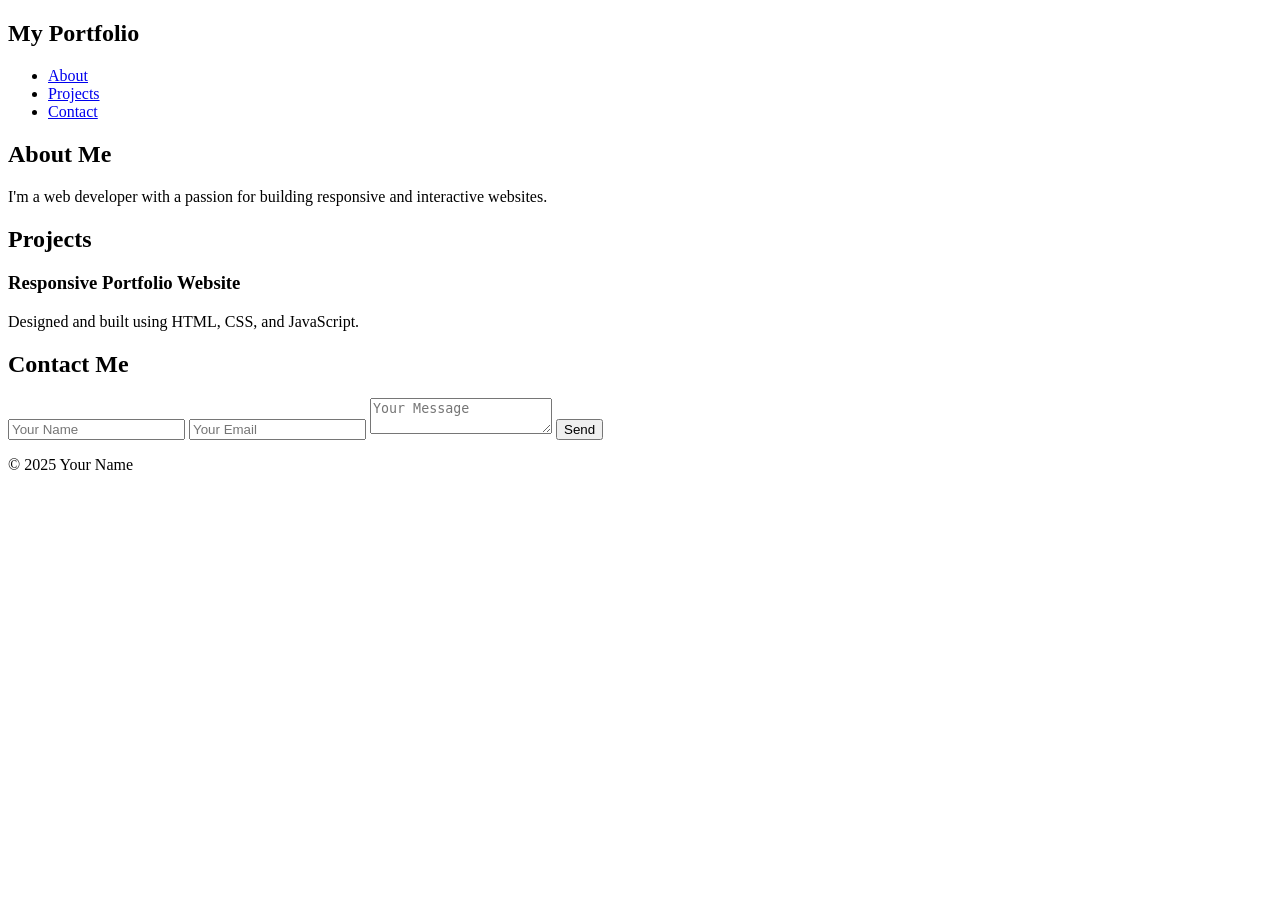
==== index.html @ 6ca47bcc "Update index.html" ====
<!DOCTYPE html>
<html lang="en">
<head>
  <meta charset="UTF-8" />
  <meta name="viewport" content="width=device-width, initial-scale=1.0" />
  <title>My Portfolio</title>
  <link rel="stylesheet" href="C:\Users\rames\Downloads\Responsive_Portfolio_Website (1)\style.css" />
</head>
<body>
  <header>
    <nav>
      <h1>My Portfolio</h1>
      <ul class="nav-links">
        <li><a href="#about">About</a></li>
        <li><a href="#projects">Projects</a></li>
        <li><a href="#contact">Contact</a></li>
      </ul>
    </nav>
  </header>

  <section id="about">
    <h2>About Me</h2>
    <p>I'm a web developer with a passion for building responsive and interactive websites.</p>
  </section>

  <section id="projects">
    <h2>Projects</h2>
    <div class="project">
      <h3>Responsive Portfolio Website</h3>
      <p>Designed and built using HTML, CSS, and JavaScript.</p>
    </div>
  </section>

  <section id="contact">
    <h2>Contact Me</h2>
    <form id="contact-form">
      <input type="text" placeholder="Your Name" required />
      <input type="email" placeholder="Your Email" required />
      <textarea placeholder="Your Message" required></textarea>
      <button type="submit">Send</button>
    </form>
  </section>

  <footer>
    <p>© 2025 Your Name</p>
  </footer>

  <script src="script.js"></script>
</body>
</html>
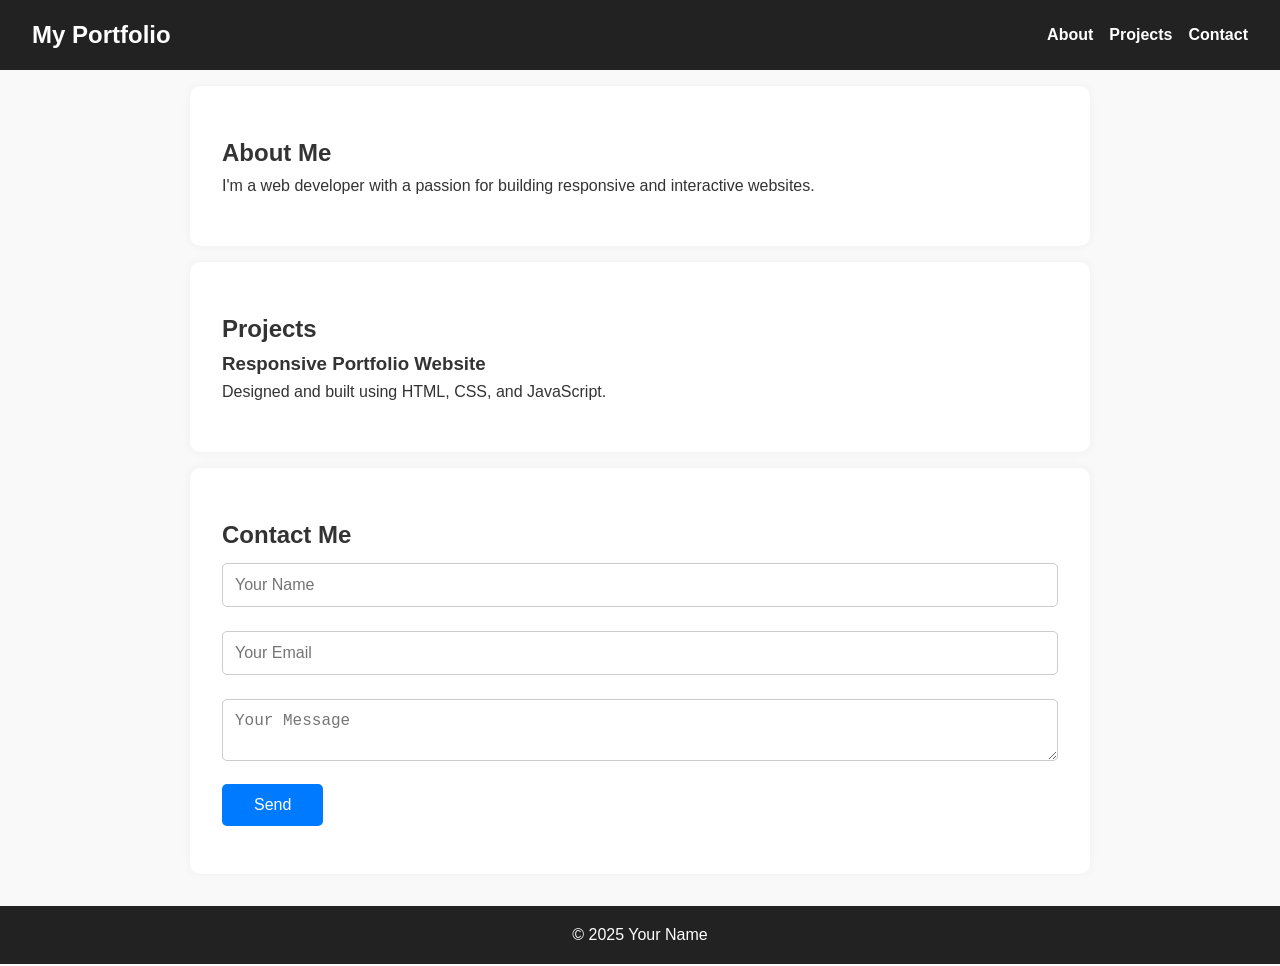
==== commit 3fb0ef88: "Update index.html" ====
--- a/index.html
+++ b/index.html
@@ -4,7 +4,7 @@
   <meta charset="UTF-8" />
   <meta name="viewport" content="width=device-width, initial-scale=1.0" />
   <title>My Portfolio</title>
-  <link rel="stylesheet" href="C:\Users\rames\Downloads\Responsive_Portfolio_Website (1)\style.css" />
+  <link rel="stylesheet" href="style.css" />
 </head>
 <body>
   <header>
--- a/style.css
+++ b/style.css
@@ -0,0 +1,101 @@
+/* Reset and Base Styles */
+* {
+  margin: 0;
+  padding: 0;
+  box-sizing: border-box;
+}
+
+body {
+  font-family: 'Segoe UI', sans-serif;
+  background-color: #f9f9f9;
+  color: #333;
+  line-height: 1.6;
+}
+
+/* Header / Navbar */
+header {
+  background: #222;
+  color: #fff;
+  padding: 1rem 2rem;
+}
+
+nav {
+  display: flex;
+  justify-content: space-between;
+  align-items: center;
+}
+
+.nav-links {
+  list-style: none;
+  display: flex;
+  gap: 1rem;
+}
+
+.nav-links a {
+  color: #fff;
+  text-decoration: none;
+  font-weight: bold;
+}
+
+/* Section Styling */
+section {
+  padding: 3rem 2rem;
+  max-width: 900px;
+  margin: auto;
+  background: #fff;
+  margin-top: 1rem;
+  border-radius: 10px;
+  box-shadow: 0 0 10px rgba(0,0,0,0.05);
+}
+
+/* Contact Form */
+form input,
+form textarea {
+  width: 100%;
+  padding: 0.75rem;
+  margin: 0.5rem 0 1rem;
+  border: 1px solid #ccc;
+  border-radius: 5px;
+  font-size: 1rem;
+}
+
+button {
+  background: #007BFF;
+  color: white;
+  padding: 0.75rem 2rem;
+  border: none;
+  border-radius: 5px;
+  cursor: pointer;
+  font-size: 1rem;
+}
+
+button:hover {
+  background: #0056b3;
+}
+
+/* Footer */
+footer {
+  text-align: center;
+  padding: 1rem;
+  background: #222;
+  color: #fff;
+  margin-top: 2rem;
+}
+
+/* Responsive */
+@media (max-width: 768px) {
+  nav {
+    flex-direction: column;
+    align-items: flex-start;
+  }
+
+  .nav-links {
+    flex-direction: column;
+    width: 100%;
+    margin-top: 1rem;
+  }
+
+  section {
+    padding: 2rem 1rem;
+  }
+}
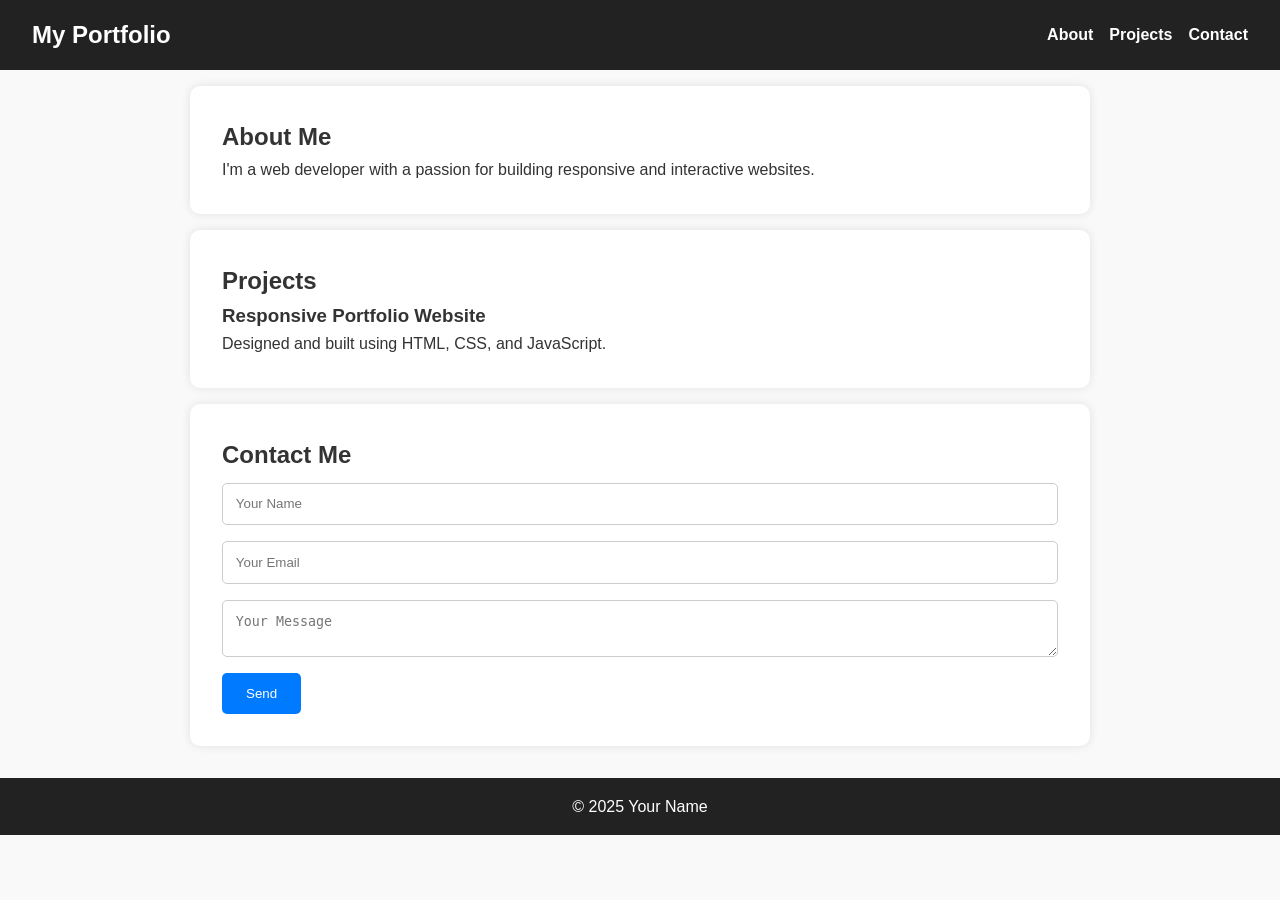
==== commit e79de1b9: "Update index.html" ====
--- a/index.html
+++ b/index.html
@@ -4,7 +4,8 @@
   <meta charset="UTF-8" />
   <meta name="viewport" content="width=device-width, initial-scale=1.0" />
   <title>My Portfolio</title>
-  <link rel="stylesheet" href="style.css" />
+  <link rel="stylesheet" href="style.css">
+
 </head>
 <body>
   <header>
--- a/style.css
+++ b/style.css
@@ -1,4 +1,3 @@
-/* Reset and Base Styles */
 * {
   margin: 0;
   padding: 0;
@@ -6,13 +5,12 @@
 }
 
 body {
-  font-family: 'Segoe UI', sans-serif;
-  background-color: #f9f9f9;
+  font-family: Arial, sans-serif;
+  background: #f9f9f9;
   color: #333;
   line-height: 1.6;
 }
 
-/* Header / Navbar */
 header {
   background: #222;
   color: #fff;
@@ -37,65 +35,47 @@
   font-weight: bold;
 }
 
-/* Section Styling */
 section {
-  padding: 3rem 2rem;
+  padding: 2rem;
   max-width: 900px;
-  margin: auto;
-  background: #fff;
-  margin-top: 1rem;
+  margin: 1rem auto;
+  background: white;
   border-radius: 10px;
-  box-shadow: 0 0 10px rgba(0,0,0,0.05);
+  box-shadow: 0 0 10px rgba(0,0,0,0.1);
 }
 
-/* Contact Form */
-form input,
-form textarea {
+form input, form textarea {
   width: 100%;
-  padding: 0.75rem;
-  margin: 0.5rem 0 1rem;
+  padding: 0.8rem;
+  margin: 0.5rem 0;
   border: 1px solid #ccc;
   border-radius: 5px;
-  font-size: 1rem;
 }
 
 button {
-  background: #007BFF;
+  padding: 0.8rem 1.5rem;
+  background-color: #007BFF;
   color: white;
-  padding: 0.75rem 2rem;
   border: none;
   border-radius: 5px;
   cursor: pointer;
-  font-size: 1rem;
 }
 
 button:hover {
-  background: #0056b3;
+  background-color: #0056b3;
 }
 
-/* Footer */
 footer {
   text-align: center;
   padding: 1rem;
   background: #222;
-  color: #fff;
+  color: white;
   margin-top: 2rem;
 }
 
-/* Responsive */
 @media (max-width: 768px) {
-  nav {
+  .nav-links {
     flex-direction: column;
     align-items: flex-start;
   }
-
-  .nav-links {
-    flex-direction: column;
-    width: 100%;
-    margin-top: 1rem;
-  }
-
-  section {
-    padding: 2rem 1rem;
-  }
 }
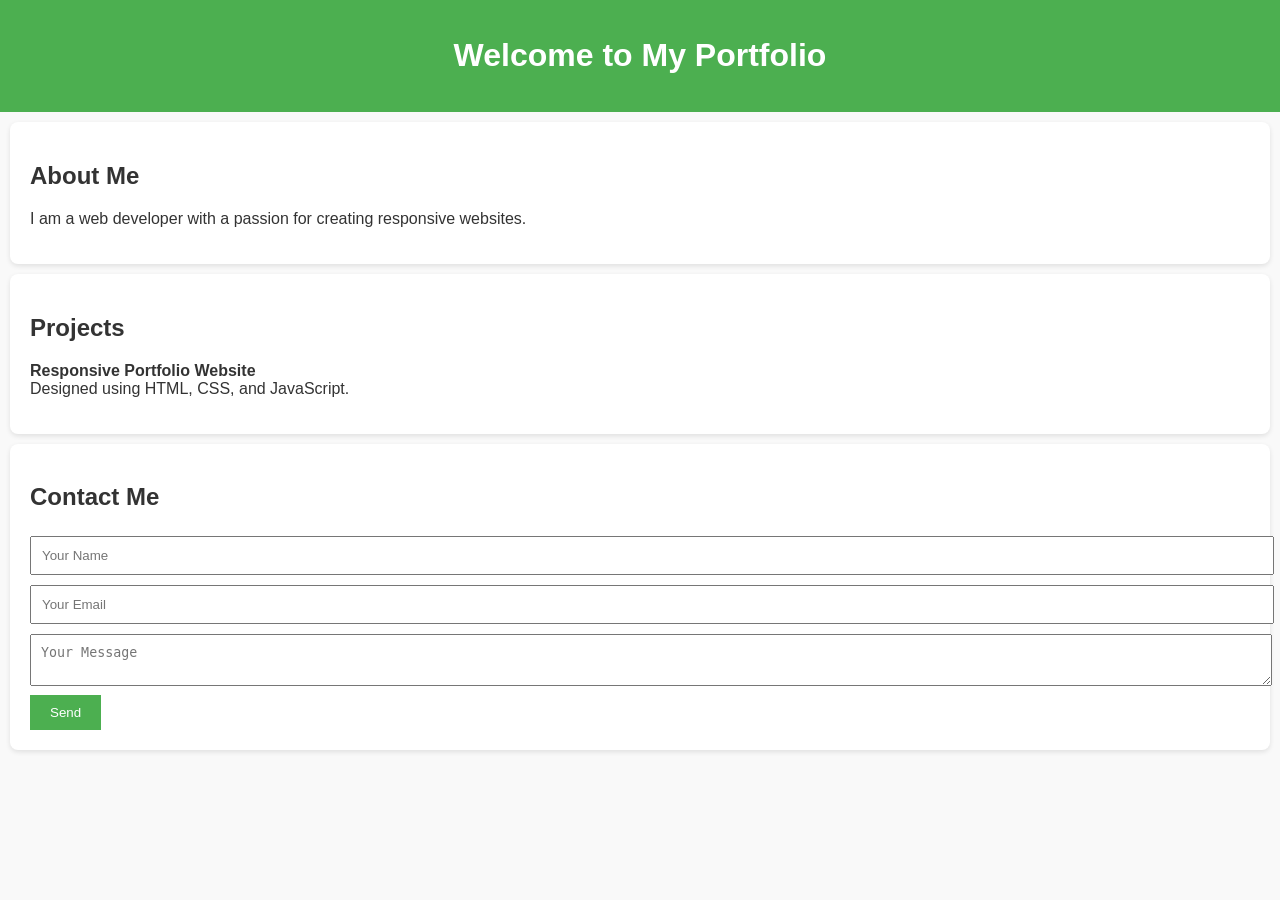
==== commit 5b74a634: "Add files via upload" ====
--- a/index.html
+++ b/index.html
@@ -4,48 +4,29 @@
   <meta charset="UTF-8" />
   <meta name="viewport" content="width=device-width, initial-scale=1.0" />
   <title>My Portfolio</title>
-  <link rel="stylesheet" href="style.css">
-
+  <link rel="stylesheet" href="style.css" />
 </head>
 <body>
   <header>
-    <nav>
-      <h1>My Portfolio</h1>
-      <ul class="nav-links">
-        <li><a href="#about">About</a></li>
-        <li><a href="#projects">Projects</a></li>
-        <li><a href="#contact">Contact</a></li>
-      </ul>
-    </nav>
+    <h1>Welcome to My Portfolio</h1>
   </header>
-
   <section id="about">
     <h2>About Me</h2>
-    <p>I'm a web developer with a passion for building responsive and interactive websites.</p>
+    <p>I am a web developer with a passion for creating responsive websites.</p>
   </section>
-
   <section id="projects">
     <h2>Projects</h2>
-    <div class="project">
-      <h3>Responsive Portfolio Website</h3>
-      <p>Designed and built using HTML, CSS, and JavaScript.</p>
-    </div>
+    <p><strong>Responsive Portfolio Website</strong><br>Designed using HTML, CSS, and JavaScript.</p>
   </section>
-
   <section id="contact">
     <h2>Contact Me</h2>
-    <form id="contact-form">
-      <input type="text" placeholder="Your Name" required />
-      <input type="email" placeholder="Your Email" required />
-      <textarea placeholder="Your Message" required></textarea>
+    <form>
+      <input type="text" placeholder="Your Name"><br>
+      <input type="email" placeholder="Your Email"><br>
+      <textarea placeholder="Your Message"></textarea><br>
       <button type="submit">Send</button>
     </form>
   </section>
-
-  <footer>
-    <p>© 2025 Your Name</p>
-  </footer>
-
   <script src="script.js"></script>
 </body>
 </html>
--- a/style.css
+++ b/style.css
@@ -1,81 +1,32 @@
-* {
+body {
+  font-family: Arial, sans-serif;
   margin: 0;
   padding: 0;
-  box-sizing: border-box;
-}
-
-body {
-  font-family: Arial, sans-serif;
   background: #f9f9f9;
   color: #333;
-  line-height: 1.6;
 }
-
 header {
-  background: #222;
-  color: #fff;
-  padding: 1rem 2rem;
+  background: #4CAF50;
+  color: white;
+  padding: 1em;
+  text-align: center;
 }
-
-nav {
-  display: flex;
-  justify-content: space-between;
-  align-items: center;
+section {
+  padding: 20px;
+  margin: 10px;
+  background: white;
+  border-radius: 8px;
+  box-shadow: 0 2px 5px rgba(0,0,0,0.1);
 }
-
-.nav-links {
-  list-style: none;
-  display: flex;
-  gap: 1rem;
+input, textarea {
+  width: 100%;
+  margin: 5px 0;
+  padding: 10px;
 }
-
-.nav-links a {
-  color: #fff;
-  text-decoration: none;
-  font-weight: bold;
-}
-
-section {
-  padding: 2rem;
-  max-width: 900px;
-  margin: 1rem auto;
-  background: white;
-  border-radius: 10px;
-  box-shadow: 0 0 10px rgba(0,0,0,0.1);
-}
-
-form input, form textarea {
-  width: 100%;
-  padding: 0.8rem;
-  margin: 0.5rem 0;
-  border: 1px solid #ccc;
-  border-radius: 5px;
-}
-
 button {
-  padding: 0.8rem 1.5rem;
-  background-color: #007BFF;
+  background: #4CAF50;
   color: white;
   border: none;
-  border-radius: 5px;
+  padding: 10px 20px;
   cursor: pointer;
 }
-
-button:hover {
-  background-color: #0056b3;
-}
-
-footer {
-  text-align: center;
-  padding: 1rem;
-  background: #222;
-  color: white;
-  margin-top: 2rem;
-}
-
-@media (max-width: 768px) {
-  .nav-links {
-    flex-direction: column;
-    align-items: flex-start;
-  }
-}
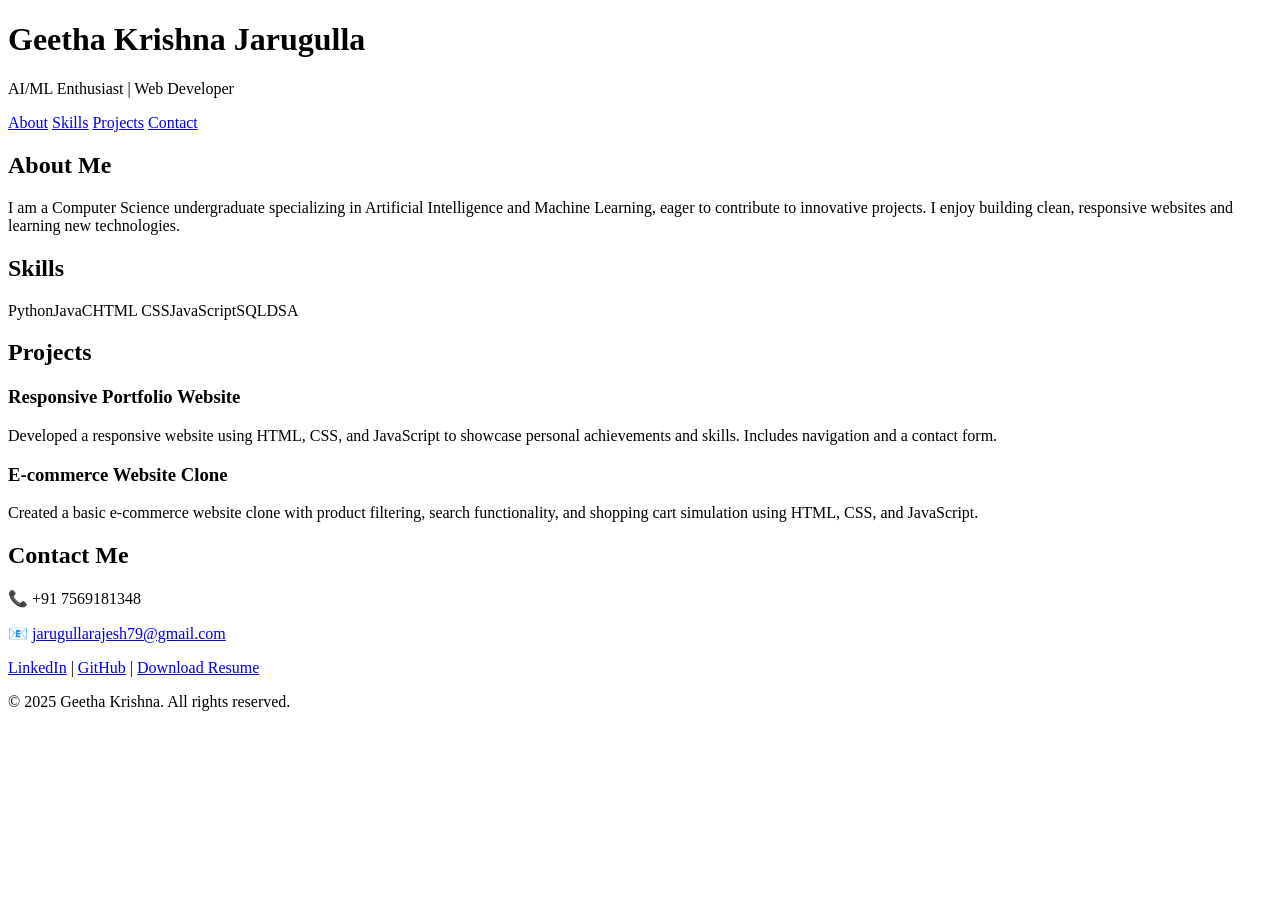
==== commit ed9ebe59: "Update index.html" ====
--- a/index.html
+++ b/index.html
@@ -3,30 +3,61 @@
 <head>
   <meta charset="UTF-8" />
   <meta name="viewport" content="width=device-width, initial-scale=1.0" />
-  <title>My Portfolio</title>
-  <link rel="stylesheet" href="style.css" />
+  <title>Geetha Krishna | Portfolio</title>
+  <link rel="stylesheet" href="style2.css" />
 </head>
 <body>
   <header>
-    <h1>Welcome to My Portfolio</h1>
+    <h1>Geetha Krishna Jarugulla</h1>
+    <p>AI/ML Enthusiast | Web Developer</p>
+    <nav>
+      <a href="#about">About</a>
+      <a href="#skills">Skills</a>
+      <a href="#projects">Projects</a>
+      <a href="#contact">Contact</a>
+    </nav>
   </header>
+
   <section id="about">
     <h2>About Me</h2>
-    <p>I am a web developer with a passion for creating responsive websites.</p>
+    <p>I am a Computer Science undergraduate specializing in Artificial Intelligence and Machine Learning, eager to contribute to innovative projects. I enjoy building clean, responsive websites and learning new technologies.</p>
   </section>
+
+  <section id="skills">
+    <h2>Skills</h2>
+    <div class="skills">
+      <span>Python</span><span>Java</span><span>C</span><span>HTML</span>
+      <span>CSS</span><span>JavaScript</span><span>SQL</span><span>DSA</span>
+    </div>
+  </section>
+
   <section id="projects">
     <h2>Projects</h2>
-    <p><strong>Responsive Portfolio Website</strong><br>Designed using HTML, CSS, and JavaScript.</p>
+    <div class="project">
+      <h3>Responsive Portfolio Website</h3>
+      <p>Developed a responsive website using HTML, CSS, and JavaScript to showcase personal achievements and skills. Includes navigation and a contact form.</p>
+    </div>
+    <div class="project">
+      <h3>E-commerce Website Clone</h3>
+      <p>Created a basic e-commerce website clone with product filtering, search functionality, and shopping cart simulation using HTML, CSS, and JavaScript.</p>
+    </div>
   </section>
+
   <section id="contact">
     <h2>Contact Me</h2>
-    <form>
-      <input type="text" placeholder="Your Name"><br>
-      <input type="email" placeholder="Your Email"><br>
-      <textarea placeholder="Your Message"></textarea><br>
-      <button type="submit">Send</button>
-    </form>
+    <p>📞 +91 7569181348</p>
+    <p>📧 <a href="mailto:jarugullarajesh79@gmail.com">jarugullarajesh79@gmail.com</a></p>
+    <p>
+      <a href="https://www.linkedin.com/in/jarugulla-geetha-krishna-024b79330" target="_blank">LinkedIn</a> |
+      <a href="https://github.com/GEETHAKRISHNA-57" target="_blank">GitHub</a> |
+      <a href="resume.pdf" target="_blank">Download Resume</a>
+    </p>
   </section>
+
+  <footer>
+    <p>© 2025 Geetha Krishna. All rights reserved.</p>
+  </footer>
+
   <script src="script.js"></script>
 </body>
 </html>
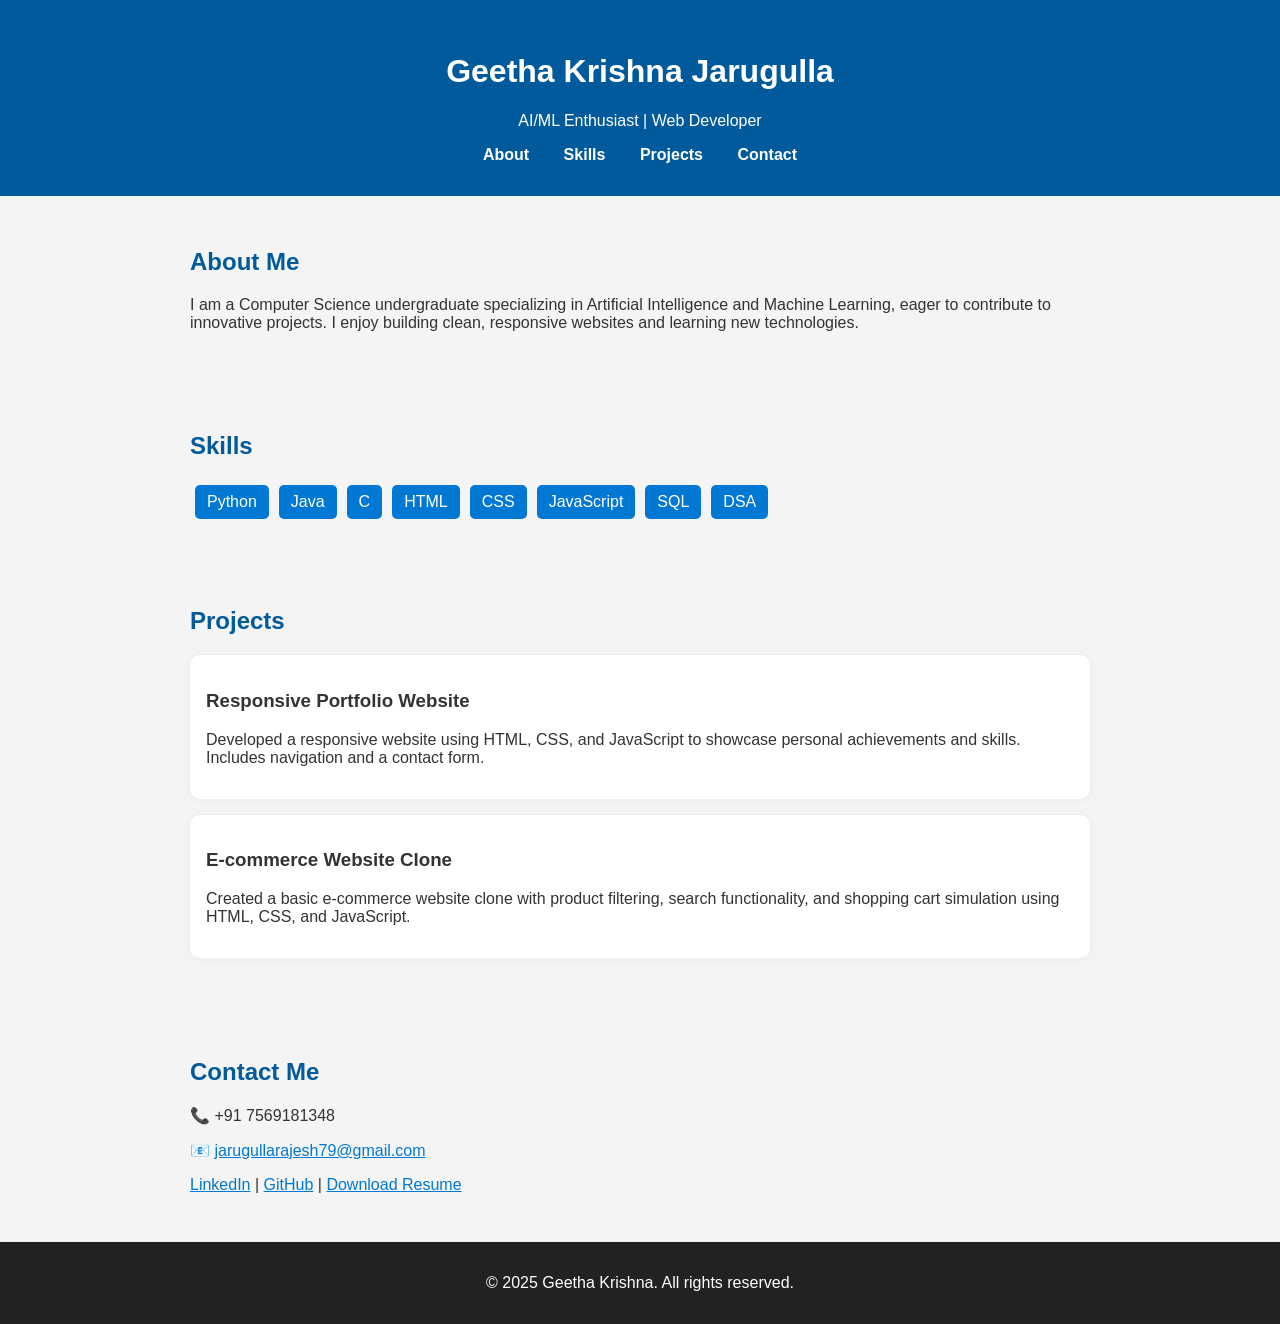
==== commit 81efaa35: "Add files via upload" ====
--- a/index.html
+++ b/index.html
@@ -4,7 +4,7 @@
   <meta charset="UTF-8" />
   <meta name="viewport" content="width=device-width, initial-scale=1.0" />
   <title>Geetha Krishna | Portfolio</title>
-  <link rel="stylesheet" href="style2.css" />
+  <link rel="stylesheet" href="style.css" />
 </head>
 <body>
   <header>
@@ -26,8 +26,7 @@
   <section id="skills">
     <h2>Skills</h2>
     <div class="skills">
-      <span>Python</span><span>Java</span><span>C</span><span>HTML</span>
-      <span>CSS</span><span>JavaScript</span><span>SQL</span><span>DSA</span>
+      <span>Python</span><span>Java</span><span>C</span><span>HTML</span><span>CSS</span><span>JavaScript</span><span>SQL</span><span>DSA</span>
     </div>
   </section>
 
@@ -60,4 +59,4 @@
 
   <script src="script.js"></script>
 </body>
-</html>
+</html>
--- a/style.css
+++ b/style.css
@@ -0,0 +1,54 @@
+body {
+  font-family: 'Segoe UI', sans-serif;
+  margin: 0;
+  padding: 0;
+  background: #f4f4f4;
+  color: #333;
+}
+header {
+  background: #005A9C;
+  color: white;
+  padding: 2rem;
+  text-align: center;
+}
+header nav a {
+  color: white;
+  margin: 0 15px;
+  text-decoration: none;
+  font-weight: bold;
+}
+section {
+  padding: 2rem;
+  max-width: 900px;
+  margin: auto;
+}
+h2 {
+  color: #005A9C;
+}
+.skills span {
+  background: #0078D4;
+  color: white;
+  padding: 8px 12px;
+  margin: 5px;
+  display: inline-block;
+  border-radius: 5px;
+}
+.project {
+  background: white;
+  padding: 1rem;
+  border-radius: 10px;
+  box-shadow: 0 0 10px rgba(0,0,0,0.05);
+  margin-bottom: 1rem;
+}
+footer {
+  background: #222;
+  color: white;
+  text-align: center;
+  padding: 1rem;
+}
+a {
+  color: #0078D4;
+}
+a:hover {
+  text-decoration: underline;
+}
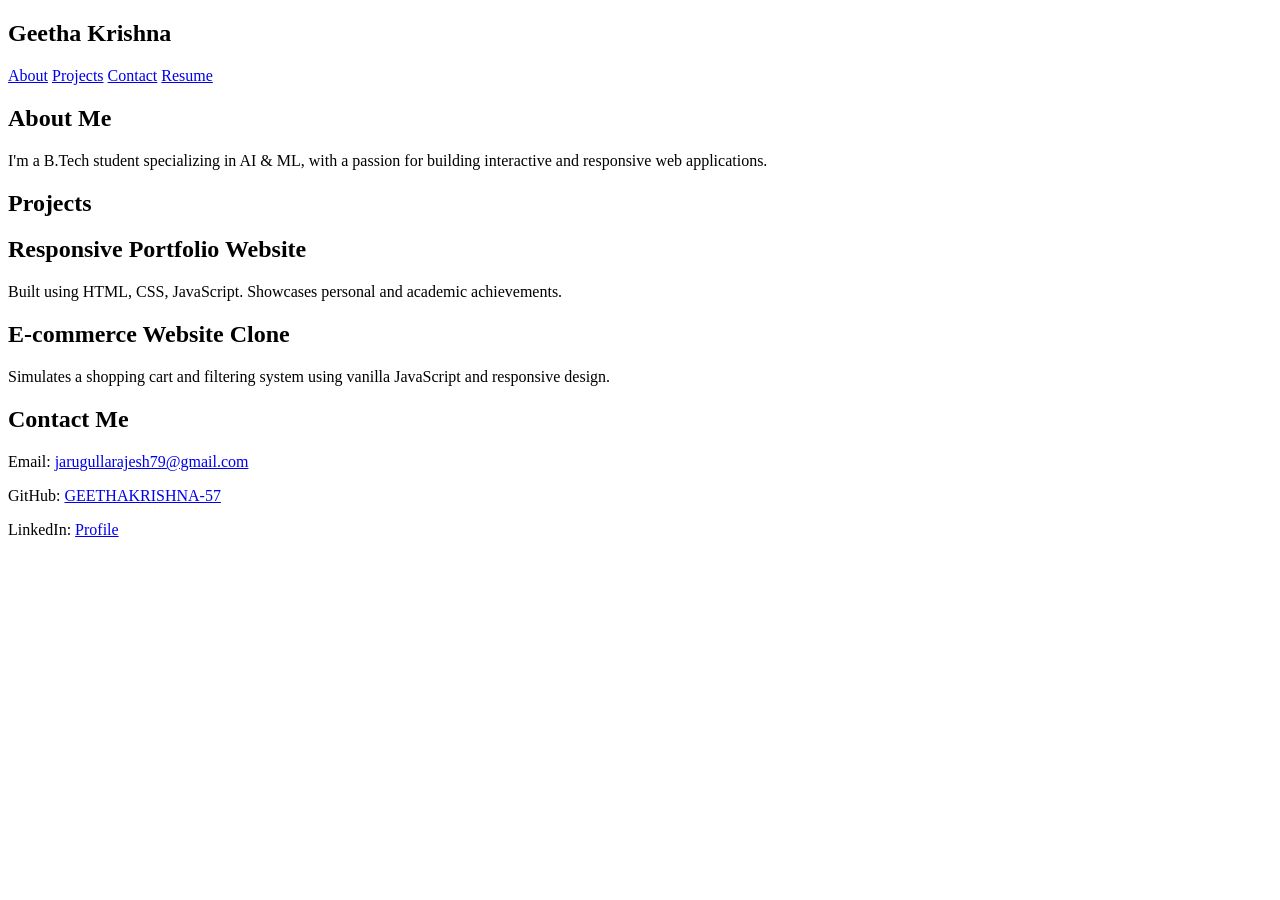
==== commit 25987a7a: "Add files via upload" ====
--- a/index.html
+++ b/index.html
@@ -1,62 +1,44 @@
-<!DOCTYPE html>
-<html lang="en">
-<head>
-  <meta charset="UTF-8" />
-  <meta name="viewport" content="width=device-width, initial-scale=1.0" />
-  <title>Geetha Krishna | Portfolio</title>
-  <link rel="stylesheet" href="style.css" />
-</head>
-<body>
-  <header>
-    <h1>Geetha Krishna Jarugulla</h1>
-    <p>AI/ML Enthusiast | Web Developer</p>
-    <nav>
-      <a href="#about">About</a>
-      <a href="#skills">Skills</a>
-      <a href="#projects">Projects</a>
-      <a href="#contact">Contact</a>
-    </nav>
-  </header>
-
-  <section id="about">
-    <h2>About Me</h2>
-    <p>I am a Computer Science undergraduate specializing in Artificial Intelligence and Machine Learning, eager to contribute to innovative projects. I enjoy building clean, responsive websites and learning new technologies.</p>
-  </section>
-
-  <section id="skills">
-    <h2>Skills</h2>
-    <div class="skills">
-      <span>Python</span><span>Java</span><span>C</span><span>HTML</span><span>CSS</span><span>JavaScript</span><span>SQL</span><span>DSA</span>
-    </div>
-  </section>
-
-  <section id="projects">
-    <h2>Projects</h2>
-    <div class="project">
-      <h3>Responsive Portfolio Website</h3>
-      <p>Developed a responsive website using HTML, CSS, and JavaScript to showcase personal achievements and skills. Includes navigation and a contact form.</p>
-    </div>
-    <div class="project">
-      <h3>E-commerce Website Clone</h3>
-      <p>Created a basic e-commerce website clone with product filtering, search functionality, and shopping cart simulation using HTML, CSS, and JavaScript.</p>
-    </div>
-  </section>
-
-  <section id="contact">
-    <h2>Contact Me</h2>
-    <p>📞 +91 7569181348</p>
-    <p>📧 <a href="mailto:jarugullarajesh79@gmail.com">jarugullarajesh79@gmail.com</a></p>
-    <p>
-      <a href="https://www.linkedin.com/in/jarugulla-geetha-krishna-024b79330" target="_blank">LinkedIn</a> |
-      <a href="https://github.com/GEETHAKRISHNA-57" target="_blank">GitHub</a> |
-      <a href="resume.pdf" target="_blank">Download Resume</a>
-    </p>
-  </section>
-
-  <footer>
-    <p>© 2025 Geetha Krishna. All rights reserved.</p>
-  </footer>
-
-  <script src="script.js"></script>
-</body>
-</html>+<!DOCTYPE html>
+<html lang="en">
+<head>
+  <meta charset="UTF-8" />
+  <meta name="viewport" content="width=device-width, initial-scale=1.0"/>
+  <title>Geetha Krishna | Portfolio</title>
+  <link rel="stylesheet" href="style.css" />
+  <script defer src="script.js"></script>
+</head>
+<body>
+  <aside class="sidebar">
+    <h2>Geetha Krishna</h2>
+    <nav>
+      <a href="#about">About</a>
+      <a href="#projects">Projects</a>
+      <a href="#contact">Contact</a>
+      <a href="resume.pdf" target="_blank">Resume</a>
+    </nav>
+  </aside>
+  <main class="content">
+    <section id="about">
+      <h1>About Me</h1>
+      <p>I'm a B.Tech student specializing in AI & ML, with a passion for building interactive and responsive web applications.</p>
+    </section>
+    <section id="projects">
+      <h1>Projects</h1>
+      <div class="project">
+        <h2>Responsive Portfolio Website</h2>
+        <p>Built using HTML, CSS, JavaScript. Showcases personal and academic achievements.</p>
+      </div>
+      <div class="project">
+        <h2>E-commerce Website Clone</h2>
+        <p>Simulates a shopping cart and filtering system using vanilla JavaScript and responsive design.</p>
+      </div>
+    </section>
+    <section id="contact">
+      <h1>Contact Me</h1>
+      <p>Email: <a href="mailto:jarugullarajesh79@gmail.com">jarugullarajesh79@gmail.com</a></p>
+      <p>GitHub: <a href="https://github.com/GEETHAKRISHNA-57" target="_blank">GEETHAKRISHNA-57</a></p>
+      <p>LinkedIn: <a href="https://www.linkedin.com/in/jarugulla-geetha-krishna-024b79330" target="_blank">Profile</a></p>
+    </section>
+  </main>
+</body>
+</html>
